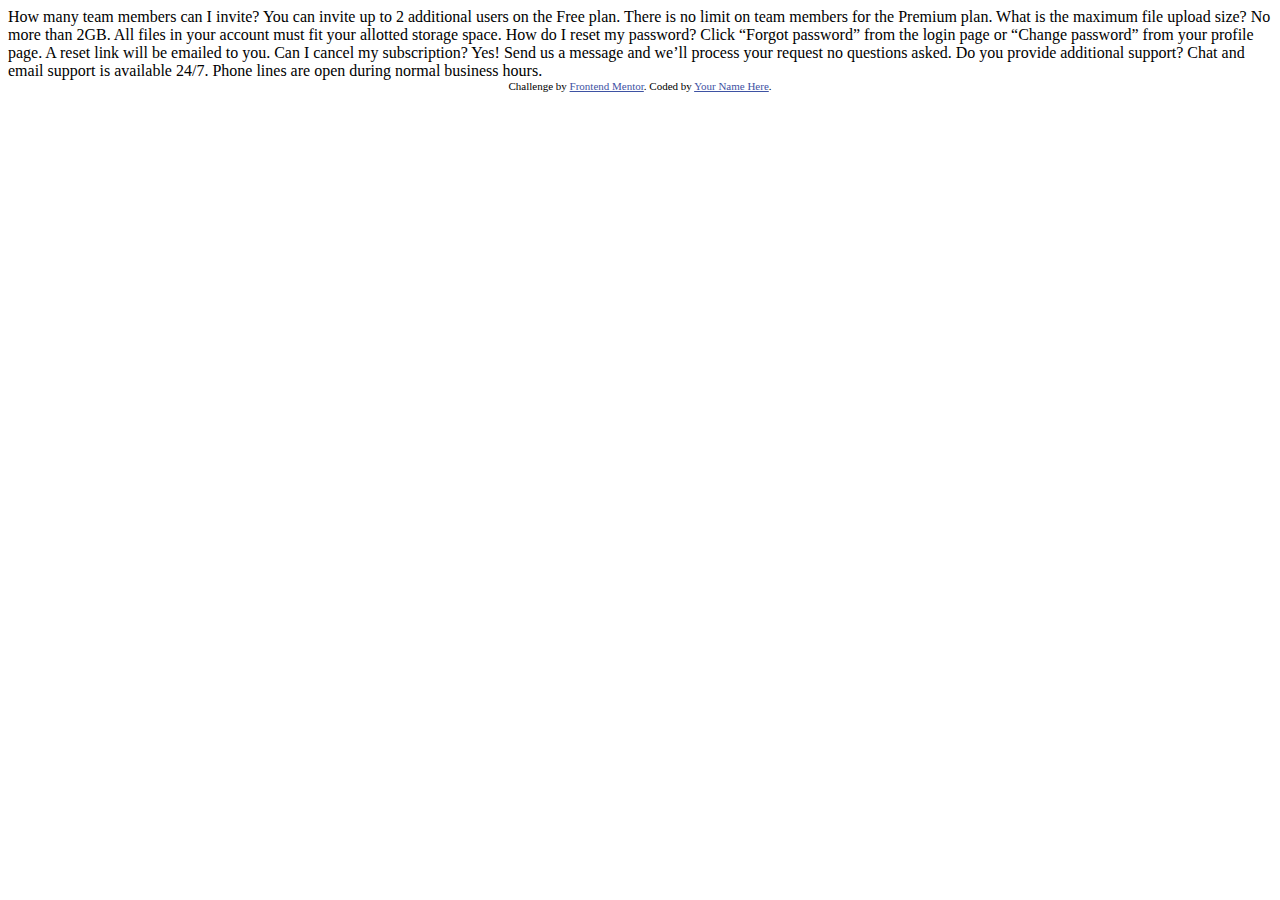
==== faq-accordion-card-main/index.html @ 2159daa5 "Add faq accordion challange" ====
<!DOCTYPE html>
<html lang="en">
<head>
  <meta charset="UTF-8">
  <meta name="viewport" content="width=device-width, initial-scale=1.0"> <!-- displays site properly based on user's device -->

  <link rel="icon" type="image/png" sizes="32x32" href="./images/favicon-32x32.png">
  
  <title>Frontend Mentor | FAQ Accordion Card</title>

  <!-- Feel free to remove these styles or customise in your own stylesheet 👍 -->
  <style>
    .attribution { font-size: 11px; text-align: center; }
    .attribution a { color: hsl(228, 45%, 44%); }
  </style>
</head>
<body>
  How many team members can I invite?
  You can invite up to 2 additional users on the Free plan. There is no limit on 
  team members for the Premium plan.

  What is the maximum file upload size?
  No more than 2GB. All files in your account must fit your allotted storage space.

  How do I reset my password?
  Click “Forgot password” from the login page or “Change password” from your profile page.
  A reset link will be emailed to you.

  Can I cancel my subscription?
  Yes! Send us a message and we’ll process your request no questions asked.

  Do you provide additional support?
  Chat and email support is available 24/7. Phone lines are open during normal business hours.

  <div class="attribution">
    Challenge by <a href="https://www.frontendmentor.io?ref=challenge" target="_blank">Frontend Mentor</a>. 
    Coded by <a href="#">Your Name Here</a>.
  </div>
</body>
</html>
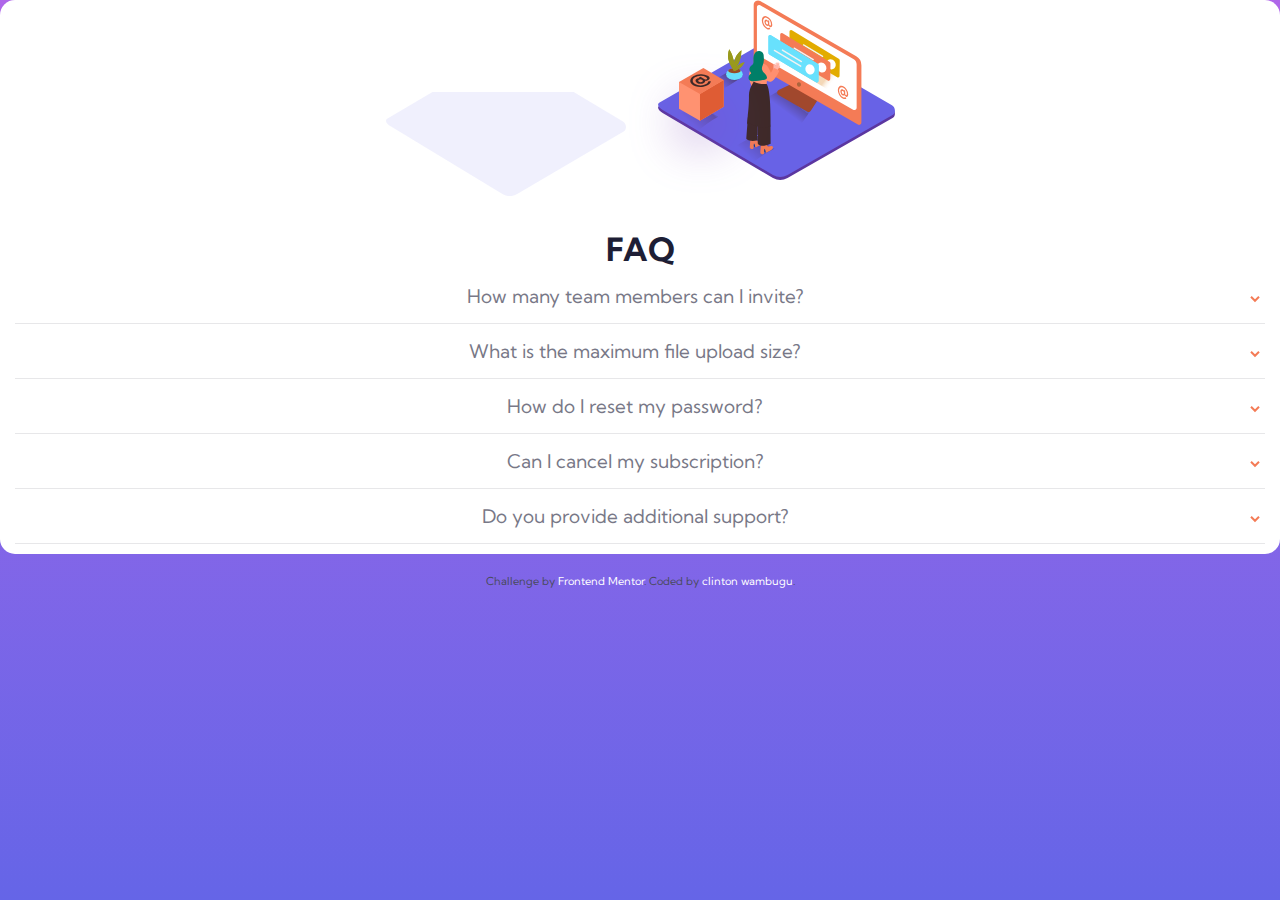
==== commit 946f200a: "Set layout for mobile screen" ====
--- a/faq-accordion-card-main/index.html
+++ b/faq-accordion-card-main/index.html
@@ -1,40 +1,74 @@
 <!DOCTYPE html>
 <html lang="en">
+
 <head>
   <meta charset="UTF-8">
-  <meta name="viewport" content="width=device-width, initial-scale=1.0"> <!-- displays site properly based on user's device -->
+  <meta name="viewport" content="width=device-width, initial-scale=1.0">
+  <!-- displays site properly based on user's device -->
 
   <link rel="icon" type="image/png" sizes="32x32" href="./images/favicon-32x32.png">
-  
+  <link rel="preconnect" href="https://fonts.gstatic.com">
+  <link href="https://fonts.googleapis.com/css2?family=Kumbh+Sans&display=swap" rel="stylesheet">
+  <link rel="stylesheet" href="css/style.css">
+
   <title>Frontend Mentor | FAQ Accordion Card</title>
 
   <!-- Feel free to remove these styles or customise in your own stylesheet 👍 -->
   <style>
-    .attribution { font-size: 11px; text-align: center; }
-    .attribution a { color: hsl(228, 45%, 44%); }
+    .attribution {
+      font-size: 11px;
+      text-align: center;
+    }
+
+    .attribution a {
+      color: #fff;
+      text-decoration: none;
+    }
   </style>
 </head>
+
 <body>
-  How many team members can I invite?
-  You can invite up to 2 additional users on the Free plan. There is no limit on 
-  team members for the Premium plan.
+  <div class="container">
+    <div class="faq-wrapper">
+      <div class="faq-image">
+        <img src="images/bg-pattern-mobile.svg" alt="background pattern" id="bottom-layer">
+        <img src="images/illustration-woman-online-mobile.svg" alt="illustration of woman working online" id="top-layer">
+      </div>
+      <div class="faq-content">
+        <h2>FAQ</h2>
 
-  What is the maximum file upload size?
-  No more than 2GB. All files in your account must fit your allotted storage space.
-
-  How do I reset my password?
-  Click “Forgot password” from the login page or “Change password” from your profile page.
-  A reset link will be emailed to you.
-
-  Can I cancel my subscription?
-  Yes! Send us a message and we’ll process your request no questions asked.
-
-  Do you provide additional support?
-  Chat and email support is available 24/7. Phone lines are open during normal business hours.
+        <ul>
+          <li>
+            <p id="header-info">How many team members can I invite?</p>
+            <p id="more-info">You can invite up to 2 additional users on the Free plan. There is no limit on 
+              team members for the Premium plan.</p>
+          </li>
+          <li>
+            <p id="header-info">What is the maximum file upload size?</p>
+            <p id="more-info">No more than 2GB. All files in your account must fit your allotted storage space.</p>
+          </li>
+          <li>
+            <p id="header-info">How do I reset my password?</p>
+            <p id="more-info">Click “Forgot password” from the login page or “Change password” from your profile page.
+              A reset link will be emailed to you.</p>
+          </li>
+          <li>
+            <p id="header-info">Can I cancel my subscription?</p>
+            <p id="more-info">  Yes! Send us a message and we’ll process your request no questions asked.</p>
+          </li>
+          <li>
+            <p id="header-info">Do you provide additional support?</p>
+            <p id="more-info">  Chat and email support is available 24/7. Phone lines are open during normal business hours.</p>
+          </li>
+        </ul>
+      </div>
+    </div>
+  </div>
 
   <div class="attribution">
-    Challenge by <a href="https://www.frontendmentor.io?ref=challenge" target="_blank">Frontend Mentor</a>. 
-    Coded by <a href="#">Your Name Here</a>.
+    Challenge by <a href="https://www.frontendmentor.io?ref=challenge" target="_blank">Frontend Mentor</a>.
+    Coded by <a href="https://github.com/Clinton-dev">clinton wambugu</a>.
   </div>
 </body>
+
 </html>--- a/faq-accordion-card-main/css/style.css
+++ b/faq-accordion-card-main/css/style.css
@@ -0,0 +1,53 @@
+* {
+  padding: 0;
+  margin: 0; }
+
+body {
+  color: #4a4b5e;
+  font-size: 12px;
+  height: 100vh;
+  font-family: 'Kumbh Sans', sans-serif;
+  background-color: #af67e9;
+  background-image: linear-gradient(#af67e9, #6565e7); }
+
+.container .faq-wrapper {
+  background-color: #fff;
+  text-align: center;
+  border-radius: 15px; }
+  @media (max-width: 375px) {
+    .container .faq-wrapper {
+      width: 85%;
+      margin: 20vh auto; }
+      .container .faq-wrapper .faq-image {
+        display: relative; }
+        .container .faq-wrapper .faq-image img#bottom-layer {
+          z-index: 1; }
+        .container .faq-wrapper .faq-image img#top-layer {
+          position: absolute;
+          top: 5%;
+          left: 10%;
+          z-index: 2; } }
+  .container .faq-wrapper .faq-content {
+    margin-top: 20px;
+    margin-bottom: 20px;
+    padding: 10px 15px; }
+    .container .faq-wrapper .faq-content h2 {
+      color: #1d1e35;
+      font-size: 2rem; }
+    .container .faq-wrapper .faq-content p {
+      font-size: 1.18rem;
+      color: #787887; }
+    .container .faq-wrapper .faq-content ul li {
+      list-style-type: none;
+      border-bottom: 1px solid #e7e7e9;
+      padding: 15px 5px; }
+      .container .faq-wrapper .faq-content ul li p#header-info:after {
+        content: url(../images/icon-arrow-down.svg);
+        float: right; }
+      .container .faq-wrapper .faq-content ul li p#more-info {
+        display: none; }
+
+.attribution {
+  margin-top: 10px; }
+
+/*# sourceMappingURL=style.css.map */
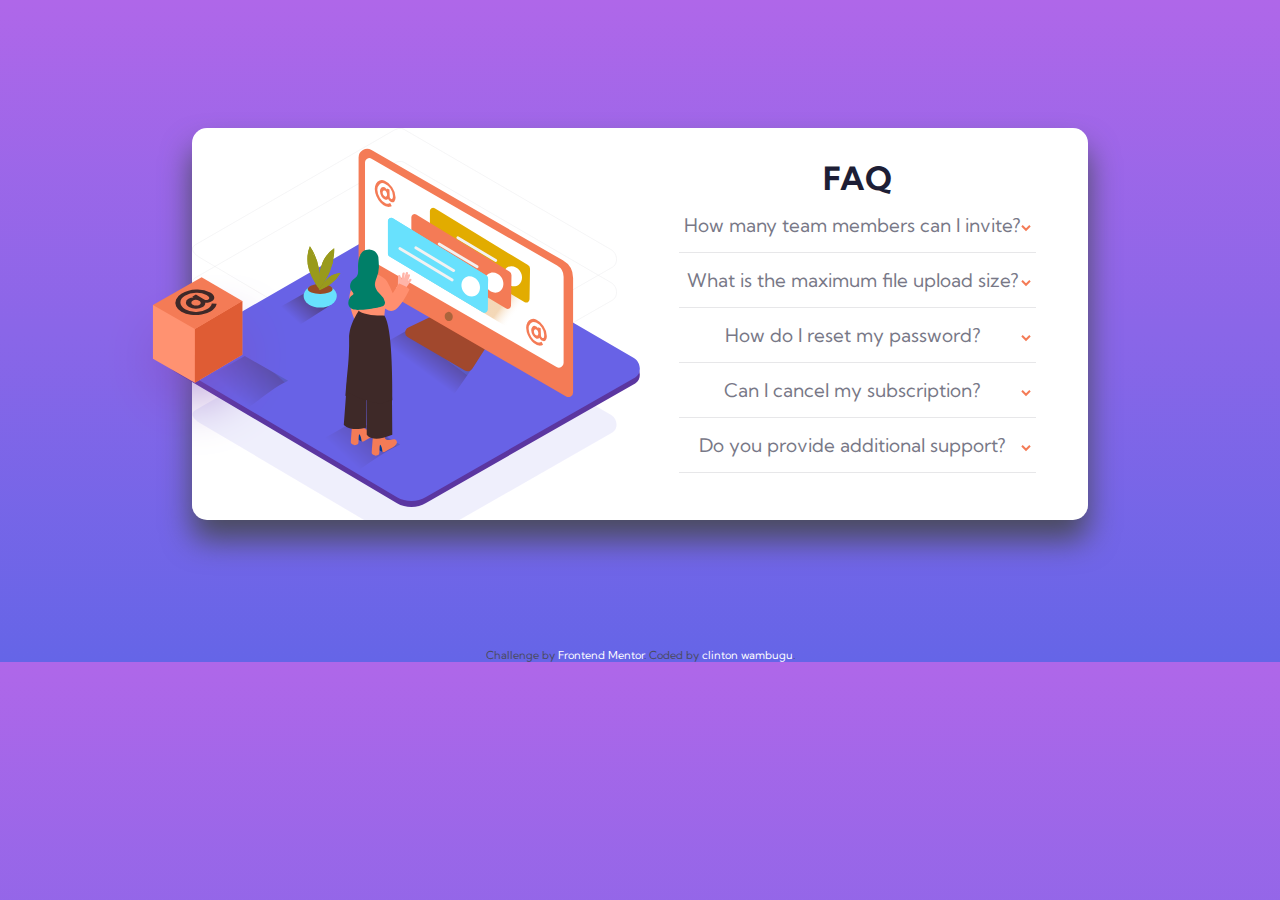
==== commit 39470872: "Finish laying out Desktop design" ====
--- a/faq-accordion-card-main/index.html
+++ b/faq-accordion-card-main/index.html
@@ -31,8 +31,13 @@
   <div class="container">
     <div class="faq-wrapper">
       <div class="faq-image">
-        <img src="images/bg-pattern-mobile.svg" alt="background pattern" id="bottom-layer">
-        <img src="images/illustration-woman-online-mobile.svg" alt="illustration of woman working online" id="top-layer">
+        <!-- mobile -->
+        <!-- <img src="images/bg-pattern-mobile.svg" alt="background pattern" id="bottom-layer">
+        <img src="images/illustration-woman-online-mobile.svg" alt="illustration of woman working online" id="top-layer"> -->
+        <div class="desktop">
+          <img src="images/illustration-woman-online-desktop.svg" alt="illustration of woman working online" id="second-layer">
+          <img src="images/illustration-box-desktop.svg" alt="@ icon" id="third-layer">
+        </div>
       </div>
       <div class="faq-content">
         <h2>FAQ</h2>
--- a/faq-accordion-card-main/css/style.css
+++ b/faq-accordion-card-main/css/style.css
@@ -5,7 +5,6 @@
 body {
   color: #4a4b5e;
   font-size: 12px;
-  height: 100vh;
   font-family: 'Kumbh Sans', sans-serif;
   background-color: #af67e9;
   background-image: linear-gradient(#af67e9, #6565e7); }
@@ -13,7 +12,8 @@
 .container .faq-wrapper {
   background-color: #fff;
   text-align: center;
-  border-radius: 15px; }
+  border-radius: 15px;
+  box-shadow: 0 20px 30px #4a4b5e; }
   @media (max-width: 375px) {
     .container .faq-wrapper {
       width: 85%;
@@ -27,6 +27,27 @@
           top: 5%;
           left: 10%;
           z-index: 2; } }
+  @media (max-width: 1440px) {
+    .container .faq-wrapper {
+      width: 70%;
+      margin: 10% auto;
+      display: flex; }
+      .container .faq-wrapper .faq-image {
+        padding-top: 20px;
+        padding-bottom: 10px;
+        background-image: url(../images/bg-pattern-desktop.svg);
+        background-repeat: no-repeat;
+        background-size: 90% auto; }
+        .container .faq-wrapper .faq-image .desktop {
+          position: relative; }
+          .container .faq-wrapper .faq-image .desktop img#second-layer {
+            position: relative;
+            left: -5%; }
+          .container .faq-wrapper .faq-image .desktop img#third-layer {
+            position: absolute;
+            left: -19%;
+            bottom: 14%;
+            z-index: 2; } }
   .container .faq-wrapper .faq-content {
     margin-top: 20px;
     margin-bottom: 20px;
@@ -43,7 +64,8 @@
       padding: 15px 5px; }
       .container .faq-wrapper .faq-content ul li p#header-info:after {
         content: url(../images/icon-arrow-down.svg);
-        float: right; }
+        float: right;
+        display: inline-block; }
       .container .faq-wrapper .faq-content ul li p#more-info {
         display: none; }
 
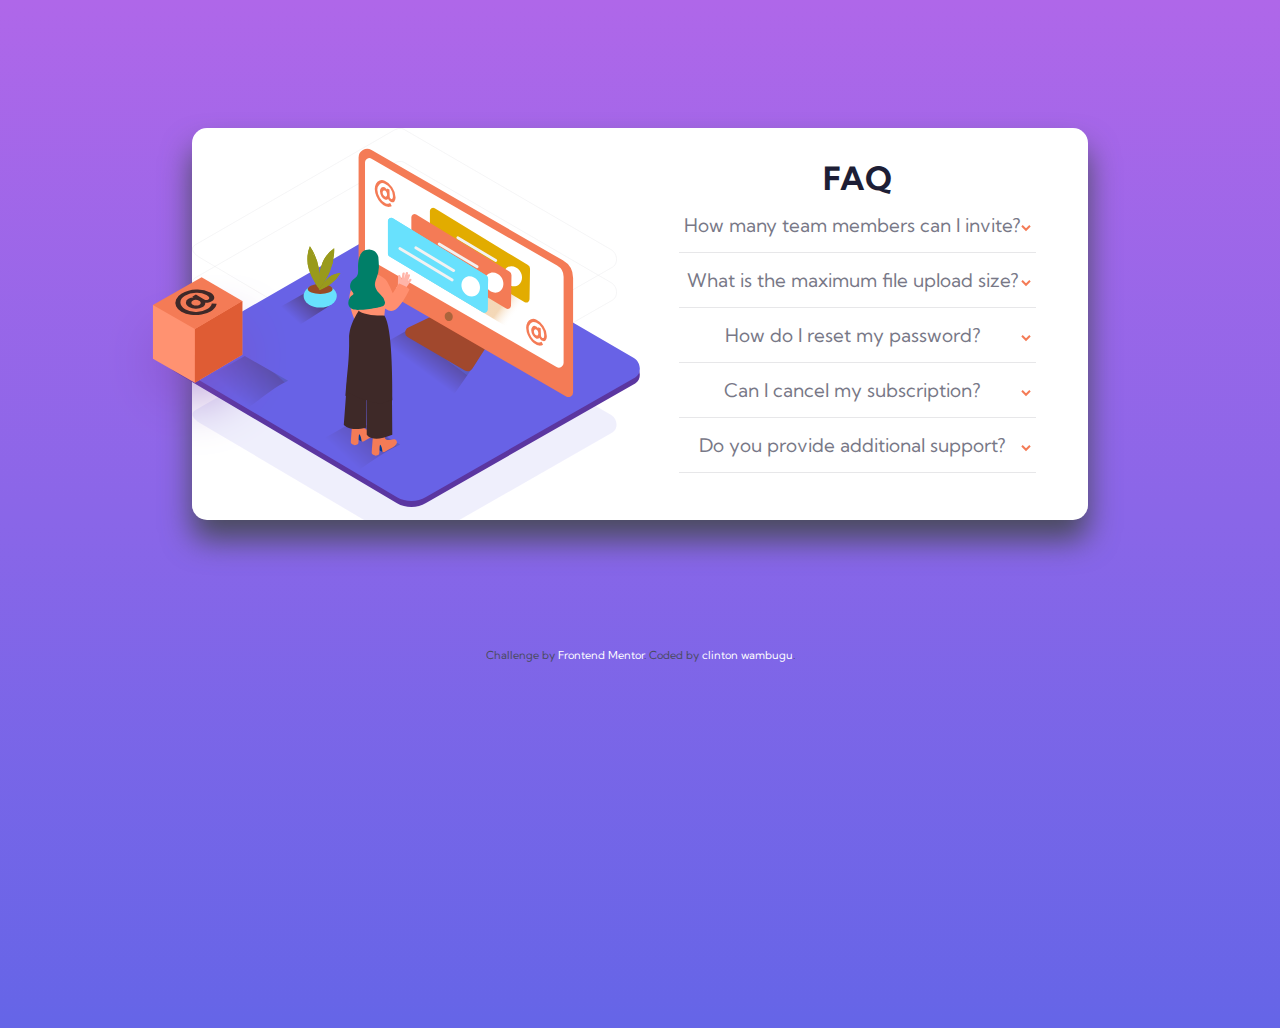
==== commit 97450637: "Display Faq answers onclick" ====
--- a/faq-accordion-card-main/index.html
+++ b/faq-accordion-card-main/index.html
@@ -31,9 +31,11 @@
   <div class="container">
     <div class="faq-wrapper">
       <div class="faq-image">
-        <!-- mobile -->
-        <!-- <img src="images/bg-pattern-mobile.svg" alt="background pattern" id="bottom-layer">
-        <img src="images/illustration-woman-online-mobile.svg" alt="illustration of woman working online" id="top-layer"> -->
+        <div class="mobile">
+          <img src="images/bg-pattern-mobile.svg" alt="background pattern" id="bottom-layer">
+          <img src="images/illustration-woman-online-mobile.svg" alt="illustration of woman working online" id="top-layer">
+        </div>
+
         <div class="desktop">
           <img src="images/illustration-woman-online-desktop.svg" alt="illustration of woman working online" id="second-layer">
           <img src="images/illustration-box-desktop.svg" alt="@ icon" id="third-layer">
@@ -44,26 +46,26 @@
 
         <ul>
           <li>
-            <p id="header-info">How many team members can I invite?</p>
-            <p id="more-info">You can invite up to 2 additional users on the Free plan. There is no limit on 
+            <p class="header-info"><a href="#">How many team members can I invite?</a></p>
+            <p class="more-info">You can invite up to 2 additional users on the Free plan. There is no limit on 
               team members for the Premium plan.</p>
           </li>
           <li>
-            <p id="header-info">What is the maximum file upload size?</p>
-            <p id="more-info">No more than 2GB. All files in your account must fit your allotted storage space.</p>
+            <p class="header-info"><a href="#">What is the maximum file upload size?</a></p>
+            <p class="more-info">No more than 2GB. All files in your account must fit your allotted storage space.</p>
           </li>
           <li>
-            <p id="header-info">How do I reset my password?</p>
-            <p id="more-info">Click “Forgot password” from the login page or “Change password” from your profile page.
+            <p class="header-info"><a href="#">How do I reset my password?</a></p>
+            <p class="more-info">Click “Forgot password” from the login page or “Change password” from your profile page.
               A reset link will be emailed to you.</p>
           </li>
           <li>
-            <p id="header-info">Can I cancel my subscription?</p>
-            <p id="more-info">  Yes! Send us a message and we’ll process your request no questions asked.</p>
+            <p class="header-info"><a href="#">Can I cancel my subscription?</a></p>
+            <p class="more-info">Yes! Send us a message and we’ll process your request no questions asked.</p>
           </li>
           <li>
-            <p id="header-info">Do you provide additional support?</p>
-            <p id="more-info">  Chat and email support is available 24/7. Phone lines are open during normal business hours.</p>
+            <p class="header-info"><a href="#">Do you provide additional support?</a></p>
+            <p class="more-info">  Chat and email support is available 24/7. Phone lines are open during normal business hours.</p>
           </li>
         </ul>
       </div>
@@ -74,6 +76,24 @@
     Challenge by <a href="https://www.frontendmentor.io?ref=challenge" target="_blank">Frontend Mentor</a>.
     Coded by <a href="https://github.com/Clinton-dev">clinton wambugu</a>.
   </div>
+
+  <script>
+    let headerinfor = document.getElementsByClassName("header-info");
+
+    let i;
+
+    for(i=0; i < headerinfor.length; i++) {
+      headerinfor[i].addEventListener("click", function () {
+        let moreinfo = this.nextElementSibling;
+
+        if(moreinfo.style.display != "block") {
+          moreinfo.style.display = "block"
+        }else {
+          moreinfo.style.display = "none"
+        }
+      })
+    };
+  </script>
 </body>
 
 </html>--- a/faq-accordion-card-main/css/style.css
+++ b/faq-accordion-card-main/css/style.css
@@ -5,6 +5,7 @@
 body {
   color: #4a4b5e;
   font-size: 12px;
+  min-height: 100vh;
   font-family: 'Kumbh Sans', sans-serif;
   background-color: #af67e9;
   background-image: linear-gradient(#af67e9, #6565e7); }
@@ -17,7 +18,8 @@
   @media (max-width: 375px) {
     .container .faq-wrapper {
       width: 85%;
-      margin: 20vh auto; }
+      margin: 20vh auto;
+      display: block; }
       .container .faq-wrapper .faq-image {
         display: relative; }
         .container .faq-wrapper .faq-image img#bottom-layer {
@@ -26,7 +28,9 @@
           position: absolute;
           top: 5%;
           left: 10%;
-          z-index: 2; } }
+          z-index: 2; }
+        .container .faq-wrapper .faq-image .desktop {
+          display: none; } }
   @media (max-width: 1440px) {
     .container .faq-wrapper {
       width: 70%;
@@ -38,6 +42,8 @@
         background-image: url(../images/bg-pattern-desktop.svg);
         background-repeat: no-repeat;
         background-size: 90% auto; }
+        .container .faq-wrapper .faq-image .mobile {
+          display: none; }
         .container .faq-wrapper .faq-image .desktop {
           position: relative; }
           .container .faq-wrapper .faq-image .desktop img#second-layer {
@@ -62,11 +68,15 @@
       list-style-type: none;
       border-bottom: 1px solid #e7e7e9;
       padding: 15px 5px; }
-      .container .faq-wrapper .faq-content ul li p#header-info:after {
+      .container .faq-wrapper .faq-content ul li p.header-info a {
+        text-decoration: none;
+        color: #787887; }
+      .container .faq-wrapper .faq-content ul li p.header-info a:hover {
+        color: #4a4b5e; }
+      .container .faq-wrapper .faq-content ul li p.header-info:after {
         content: url(../images/icon-arrow-down.svg);
-        float: right;
-        display: inline-block; }
-      .container .faq-wrapper .faq-content ul li p#more-info {
+        float: right; }
+      .container .faq-wrapper .faq-content ul li p.more-info {
         display: none; }
 
 .attribution {
